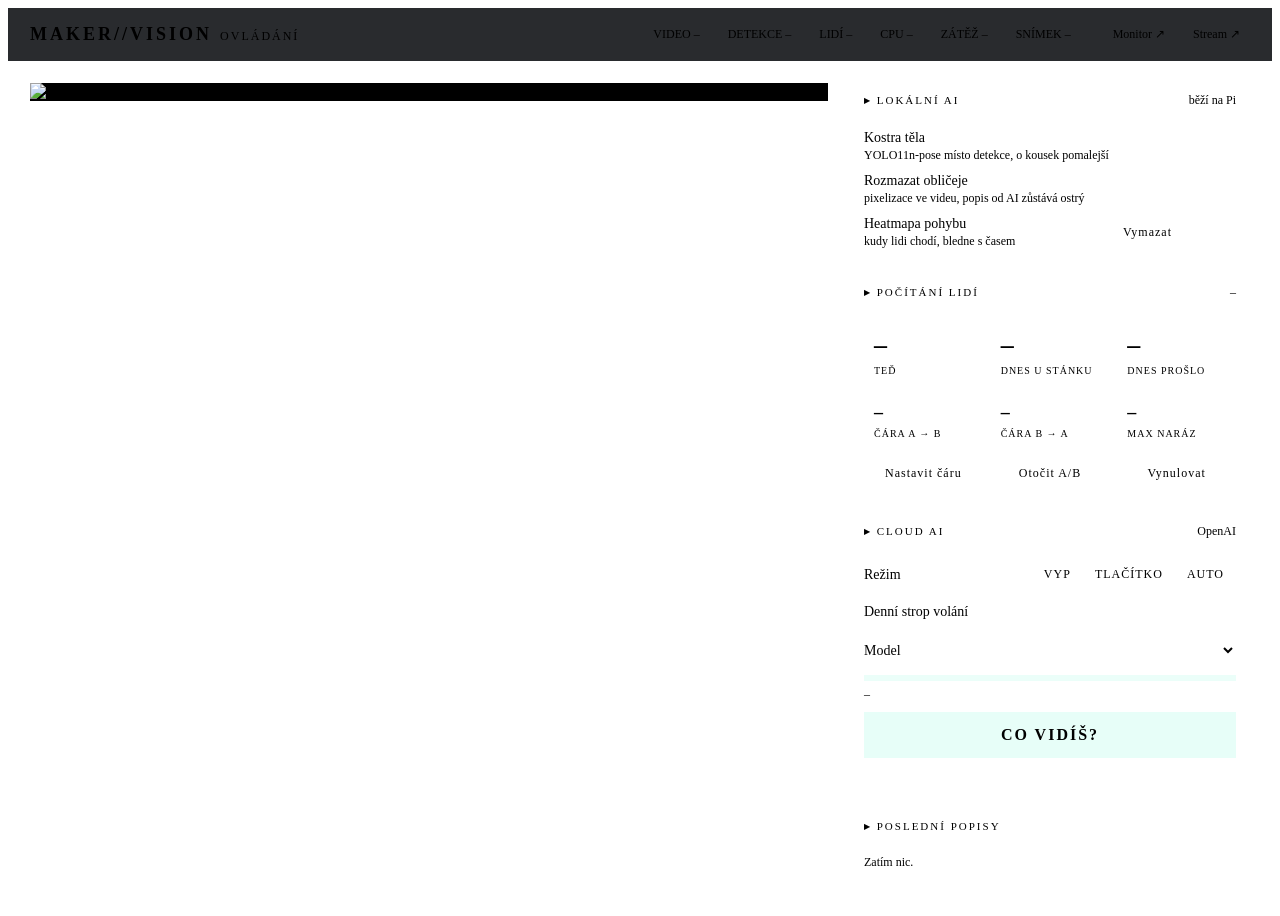
==== src/maker_vision/templates/controls.html @ 6b673208 "Redesign operator controls in HUD style" ====
<!DOCTYPE html>
<html lang="cs">
<head>
    <meta charset="utf-8">
    <meta name="viewport" content="width=device-width, initial-scale=1">
    <title>Maker Vision · ovládání</title>
    <link rel="stylesheet" href="/static/css/hud.css">
    <style>
        body { min-height: 100vh; }
        .mono { font-family: var(--mono); }
        .label {
            font-family: var(--mono);
            font-size: 11px;
            letter-spacing: 2px;
            text-transform: uppercase;
            color: var(--muted);
        }
        .label b { color: var(--accent); font-weight: 600; }

        header {
            display: flex;
            align-items: center;
            flex-wrap: wrap;
            gap: 10px 22px;
            padding: 14px 22px;
            border-bottom: 1px solid var(--line);
            background: rgba(4, 7, 10, 0.85);
            position: sticky;
            top: 0;
            z-index: 10;
            backdrop-filter: blur(6px);
        }
        .logo { font-family: var(--mono); font-size: 18px; font-weight: 700; letter-spacing: 3px; }
        .logo span { color: var(--accent); }
        .logo small { color: var(--muted); font-weight: 400; letter-spacing: 2px; font-size: 12px; margin-left: 8px; }
        .chips { display: flex; flex-wrap: wrap; gap: 8px; margin-left: auto; }
        .chip {
            font-family: var(--mono);
            font-size: 12px;
            border: 1px solid var(--line);
            background: var(--panel);
            padding: 5px 10px;
            color: var(--muted);
            white-space: nowrap;
        }
        .chip b { color: var(--text); font-weight: 500; font-variant-numeric: tabular-nums; }
        .chip b.warn { color: var(--amber); }
        .chip b.hot, .chip.alert, .chip.alert b { color: var(--red); }
        .chip.alert { border-color: rgba(255, 77, 94, 0.5); }
        .chip[hidden] { display: none; }
        nav { display: flex; gap: 8px; }
        nav a {
            font-family: var(--mono);
            font-size: 12px;
            color: var(--accent);
            text-decoration: none;
            border: 1px solid var(--line-strong);
            padding: 5px 10px;
        }
        nav a:hover { background: rgba(57, 245, 196, 0.1); }

        main {
            display: grid;
            grid-template-columns: minmax(0, 1fr) 400px;
            gap: 22px;
            padding: 22px;
            max-width: 1700px;
            margin: 0 auto;
            align-items: start;
        }
        @media (max-width: 1100px) { main { grid-template-columns: 1fr; } }

        .left { display: flex; flex-direction: column; gap: 12px; position: sticky; top: 80px; }
        .video { background: #000; border: 1px solid var(--line); }
        .video img { display: block; width: 100%; }
        .video canvas { position: absolute; inset: 0; width: 100%; height: 100%; pointer-events: none; }
        .video canvas.picking { pointer-events: auto; cursor: crosshair; }
        .video .hint {
            position: absolute;
            left: 50%;
            bottom: 14px;
            transform: translateX(-50%);
            z-index: 3;
            font-family: var(--mono);
            font-size: 13px;
            background: rgba(0, 0, 0, 0.75);
            border: 1px solid var(--amber);
            color: var(--amber);
            padding: 6px 12px;
        }
        .video .hint[hidden] { display: none; }
        .timings { font-family: var(--mono); font-size: 12px; color: var(--muted); display: flex; flex-wrap: wrap; gap: 6px 16px; }
        .timings b { color: var(--text); font-weight: 500; }

        aside { display: flex; flex-direction: column; gap: 14px; }
        .section { border: 1px solid var(--line); background: var(--panel); }
        .section > .head {
            display: flex;
            justify-content: space-between;
            align-items: center;
            padding: 10px 14px;
            border-bottom: 1px solid var(--line);
        }
        .section > .body { padding: 12px 14px; display: flex; flex-direction: column; gap: 10px; }
        .row { display: flex; align-items: center; justify-content: space-between; gap: 12px; font-size: 14px; }
        .row .sub { display: block; font-size: 12px; color: var(--muted); margin-top: 2px; }

        .switch {
            position: relative;
            width: 44px;
            height: 24px;
            flex: none;
            border: 1px solid var(--line-strong);
            background: transparent;
            cursor: pointer;
        }
        .switch::after {
            content: "";
            position: absolute;
            top: 3px;
            left: 3px;
            width: 16px;
            height: 16px;
            background: var(--muted);
            transition: transform 0.15s, background 0.15s;
        }
        .switch.on { background: rgba(57, 245, 196, 0.15); }
        .switch.on::after { transform: translateX(20px); background: var(--accent); box-shadow: 0 0 8px var(--accent); }

        .segmented { display: flex; border: 1px solid var(--line-strong); }
        .segmented button {
            background: transparent;
            color: var(--muted);
            border: 0;
            padding: 6px 12px;
            font-family: var(--mono);
            font-size: 12px;
            letter-spacing: 1px;
            cursor: pointer;
        }
        .segmented button + button { border-left: 1px solid var(--line-strong); }
        .segmented button.active { background: var(--accent); color: var(--bg); font-weight: 700; }

        .btn {
            background: transparent;
            color: var(--text);
            border: 1px solid var(--line-strong);
            padding: 7px 12px;
            font-family: var(--mono);
            font-size: 12px;
            letter-spacing: 1px;
            cursor: pointer;
        }
        .btn:hover { background: rgba(57, 245, 196, 0.1); }
        .btn.active { background: var(--amber); border-color: var(--amber); color: var(--bg); }
        .btn.danger { color: var(--red); border-color: rgba(255, 77, 94, 0.5); }
        .btn.armed { background: var(--red); color: var(--bg); }
        .btn-row { display: flex; gap: 8px; }
        .btn-row .btn { flex: 1; white-space: nowrap; padding: 7px 8px; }

        input, select {
            background: var(--bg);
            color: var(--text);
            border: 1px solid var(--line-strong);
            padding: 6px 8px;
            font-family: var(--mono);
            font-size: 13px;
        }
        input[type=number] { width: 100px; text-align: right; }

        .counts { display: grid; grid-template-columns: repeat(3, 1fr); gap: 8px; }
        .count { border: 1px solid var(--line); padding: 8px 10px; }
        .count b { display: block; font-family: var(--mono); font-size: 26px; color: var(--accent); font-variant-numeric: tabular-nums; }
        .count span { font-family: var(--mono); font-size: 10px; letter-spacing: 1px; color: var(--muted); text-transform: uppercase; }
        .count.small b { font-size: 18px; color: var(--text); }

        .usage { display: flex; flex-direction: column; gap: 6px; }
        .bar { height: 6px; background: rgba(57, 245, 196, 0.1); overflow: hidden; }
        .bar div { height: 100%; width: 0; background: var(--accent); transition: width 0.3s; }
        .bar div.warn { background: var(--amber); }
        .bar div.full { background: var(--red); }
        .muted { color: var(--muted); font-size: 12px; font-family: var(--mono); }
        .warning { color: var(--red); font-size: 13px; }
        .warning:empty { display: none; }

        #ask {
            width: 100%;
            padding: 14px;
            font-family: var(--mono);
            font-size: 16px;
            letter-spacing: 2px;
            font-weight: 700;
            border: 1px solid var(--accent);
            background: rgba(57, 245, 196, 0.12);
            color: var(--accent);
            cursor: pointer;
        }
        #ask:hover:not(:disabled) { background: var(--accent); color: var(--bg); }
        #ask:disabled { border-color: var(--line); color: var(--muted); background: transparent; cursor: not-allowed; }
        #ask-message { min-height: 16px; }

        .result { border-top: 1px solid var(--line); padding-top: 10px; font-size: 14px; }
        .result:first-child { border-top: 0; padding-top: 0; }
        .result .meta { font-family: var(--mono); font-size: 11px; color: var(--muted); margin-bottom: 4px; }
        .result .summary { margin-bottom: 6px; line-height: 1.4; }
        .result ul { list-style: none; color: #b9d3cc; font-size: 13px; display: flex; flex-direction: column; gap: 3px; }
        .result li::before { content: "› "; color: var(--accent); font-family: var(--mono); }
        .result .error { color: var(--red); font-family: var(--mono); font-size: 12px; }
    </style>
</head>
<body>
<header>
    <div class="logo">MAKER<span>//</span>VISION<small>OVLÁDÁNÍ</small></div>
    <div class="chips">
        <div class="chip">VIDEO <b id="fps">–</b></div>
        <div class="chip">DETEKCE <b id="detect-fps">–</b></div>
        <div class="chip">LIDÍ <b id="people">–</b></div>
        <div class="chip">CPU <b id="temp">–</b></div>
        <div class="chip">ZÁTĚŽ <b id="load">–</b></div>
        <div class="chip">SNÍMEK <b id="age">–</b></div>
        <div class="chip alert" id="throttle" hidden></div>
    </div>
    <nav>
        <a href="/" target="_blank">Monitor ↗</a>
        <a href="/stream" target="_blank">Stream ↗</a>
    </nav>
</header>
<main>
    <section class="left">
        <div class="frame video">
            <i class="c3"></i><i class="c4"></i>
            <img src="/stream" alt="stream">
            <canvas id="overlay"></canvas>
            <div class="hint" id="line-message" hidden>Klikni do videa na začátek a konec čáry</div>
        </div>
        <div class="timings" id="timings"></div>
    </section>
    <aside>
        <section class="section">
            <div class="head"><span class="label"><b>▸</b> Lokální AI</span><span class="muted">běží na Pi</span></div>
            <div class="body">
                <div class="row">
                    <div>Kostra těla<span class="sub">YOLO11n-pose místo detekce, o kousek pomalejší</span></div>
                    <button class="switch" data-setting="show_pose"></button>
                </div>
                <div class="row">
                    <div>Rozmazat obličeje<span class="sub">pixelizace ve videu, popis od AI zůstává ostrý</span></div>
                    <button class="switch" data-setting="blur_faces"></button>
                </div>
                <div class="row">
                    <div>Heatmapa pohybu<span class="sub">kudy lidi chodí, bledne s časem</span></div>
                    <div style="display: flex; gap: 8px; align-items: center;">
                        <button class="btn" id="heatmap-clear">Vymazat</button>
                        <button class="switch" data-setting="show_heatmap"></button>
                    </div>
                </div>
            </div>
        </section>

        <section class="section">
            <div class="head"><span class="label"><b>▸</b> Počítání lidí</span><span class="muted" id="count-peak">–</span></div>
            <div class="body">
                <div class="counts">
                    <div class="count"><b id="count-now">–</b><span>teď</span></div>
                    <div class="count"><b id="count-unique">–</b><span>dnes u stánku</span></div>
                    <div class="count"><b id="count-passed">–</b><span>dnes prošlo</span></div>
                    <div class="count small"><b id="count-in">–</b><span>čára A → B</span></div>
                    <div class="count small"><b id="count-out">–</b><span>čára B → A</span></div>
                    <div class="count small"><b id="count-peak-num">–</b><span>max naráz</span></div>
                </div>
                <div class="btn-row">
                    <button class="btn" id="line-pick">Nastavit čáru</button>
                    <button class="btn" id="line-flip">Otočit A/B</button>
                    <button class="btn danger" id="count-reset">Vynulovat</button>
                </div>
            </div>
        </section>

        <section class="section">
            <div class="head"><span class="label"><b>▸</b> Cloud AI</span><span class="muted">OpenAI</span></div>
            <div class="body">
                <div class="row">
                    <span>Režim</span>
                    <div class="segmented" id="cloud-mode">
                        <button data-value="off">VYP</button>
                        <button data-value="manual">TLAČÍTKO</button>
                        <button data-value="auto">AUTO</button>
                    </div>
                </div>
                <div class="row">
                    <span>Denní strop volání</span>
                    <input type="number" id="daily-limit" min="0" step="10">
                </div>
                <div class="row">
                    <span>Model</span>
                    <select id="model"></select>
                </div>
                <div class="usage">
                    <div class="bar"><div id="usage-bar"></div></div>
                    <div class="muted" id="usage-text">–</div>
                </div>
                <div class="warning" id="cloud-warning"></div>
                <button id="ask">CO VIDÍŠ?</button>
                <div class="muted" id="ask-message"></div>
            </div>
        </section>

        <section class="section">
            <div class="head"><span class="label"><b>▸</b> Poslední popisy</span></div>
            <div class="body" id="results"><span class="muted">Zatím nic.</span></div>
        </section>
    </aside>
</main>
<script type="module">
    import { HeatmapLayer, REASONS, drawOverlay, fetchJson, postJson } from "/static/js/common.js";

    const SOURCES = { manual: "tlačítko", auto: "auto" };
    const THROTTLE_LABELS = {
        under_voltage: "podpětí",
        freq_capped: "omezená frekvence",
        throttled: "škrcení výkonu",
        soft_temp_limit: "teplotní limit",
    };

    const canvas = document.getElementById("overlay");
    const askButton = document.getElementById("ask");
    const askMessage = document.getElementById("ask-message");
    const linePick = document.getElementById("line-pick");
    const lineMessage = document.getElementById("line-message");
    const resetButton = document.getElementById("count-reset");
    const heatmap = new HeatmapLayer();
    let lastResultId = null;
    let countLine = null;
    let pickedPoints = null;
    let resetArmedUntil = 0;
    let showHeatmap = false;

    function element(tag, className, text) {
        const node = document.createElement(tag);
        if (className) node.className = className;
        if (text !== undefined) node.textContent = text;
        return node;
    }

    async function postSettings(changes) {
        const { ok, data } = await postJson("/api/settings", changes);
        if (!ok) document.getElementById("cloud-warning").textContent = data.error;
        await refreshStatus();
    }

    async function loadSettings() {
        const { data } = await fetchJson("/api/settings");
        const select = document.getElementById("model");
        select.replaceChildren(...data.options.model.map((model) => {
            const option = element("option", null, model);
            option.value = model;
            return option;
        }));
        document.getElementById("daily-limit").max = data.options.max_daily_limit;
        applySettings(data.settings);
    }

    function applySettings(settings) {
        for (const button of document.querySelectorAll(".switch[data-setting]")) {
            button.classList.toggle("on", settings[button.dataset.setting] === true);
        }
        for (const button of document.querySelectorAll("#cloud-mode button")) {
            button.classList.toggle("active", button.dataset.value === settings.cloud_mode);
        }
        const limitInput = document.getElementById("daily-limit");
        if (document.activeElement !== limitInput) limitInput.value = settings.daily_limit;
        document.getElementById("model").value = settings.model;
        showHeatmap = settings.show_heatmap;
        countLine = settings.count_line;
    }

    function renderCloud(cloud) {
        applySettings(cloud);
        const used = cloud.usage.calls;
        const limit = cloud.daily_limit;
        const ratio = limit > 0 ? Math.min(used / limit, 1) : 1;
        const bar = document.getElementById("usage-bar");
        bar.style.width = `${ratio * 100}%`;
        bar.className = ratio >= 1 ? "full" : ratio >= 0.8 ? "warn" : "";
        const tokens = cloud.usage.input_tokens + cloud.usage.output_tokens;
        document.getElementById("usage-text").textContent =
            `DNES ${used} / ${limit} VOLÁNÍ · ${tokens.toLocaleString("cs-CZ")} TOKENŮ`;

        let warning = "";
        if (!cloud.openai_package) warning = REASONS.missing_openai_package;
        else if (!cloud.api_key) warning = REASONS.missing_api_key;
        else if (used >= limit && cloud.cloud_mode !== "off") warning = REASONS.daily_limit;
        document.getElementById("cloud-warning").textContent = warning;

        askButton.disabled = !(cloud.cloud_mode !== "off" && cloud.openai_package && cloud.api_key && used < limit && !cloud.busy);
        if (cloud.busy) askMessage.textContent = "Přemýšlím…";
        else if (cloud.cloud_mode === "off") askMessage.textContent = REASONS.cloud_off;
        else if (askMessage.textContent === "Přemýšlím…" || askMessage.textContent === REASONS.cloud_off) askMessage.textContent = "";
    }

    function renderResults(results) {
        const container = document.getElementById("results");
        if (results.length === 0) return;
        if (results[0].id === lastResultId) return;
        lastResultId = results[0].id;
        container.replaceChildren();
        for (const result of results) {
            const item = element("div", "result");
            item.appendChild(element("div", "meta",
                `${result.time} · ${SOURCES[result.source] || result.source} · ${result.model} · ${result.duration} s`));
            if (result.status === "ok") {
                item.appendChild(element("div", "summary", result.summary));
                const list = element("ul");
                for (const person of result.people) list.appendChild(element("li", null, `${person.description} – ${person.activity}`));
                if (result.objects.length > 0) list.appendChild(element("li", null, result.objects.join(", ")));
                item.appendChild(list);
            } else {
                item.appendChild(element("div", "error", result.error));
            }
            container.appendChild(item);
        }
    }

    function renderSystem(system) {
        const temp = document.getElementById("temp");
        temp.textContent = system.temperature == null ? "–" : `${system.temperature} °C`;
        temp.className = system.temperature >= 80 ? "hot" : system.temperature >= 70 ? "warn" : "";
        document.getElementById("load").textContent = system.load ?? "–";
        const now = system.throttled?.now ?? [];
        const past = system.throttled?.since_boot ?? [];
        const throttle = document.getElementById("throttle");
        const flags = now.length > 0 ? now : past;
        throttle.hidden = flags.length === 0;
        throttle.textContent = flags.length === 0 ? "" :
            `${now.length > 0 ? "⚠ " : "OD STARTU: "}${flags.map((flag) => THROTTLE_LABELS[flag]).join(", ")}`;
    }

    function renderCounter(counter) {
        document.getElementById("count-now").textContent = counter.now;
        document.getElementById("count-unique").textContent = counter.unique_today;
        document.getElementById("count-passed").textContent = counter.line_in + counter.line_out;
        document.getElementById("count-in").textContent = counter.line_in;
        document.getElementById("count-out").textContent = counter.line_out;
        document.getElementById("count-peak-num").textContent = counter.peak_today;
        document.getElementById("count-peak").textContent = counter.now > 0 ? "● někdo je v záběru" : "nikdo v záběru";
    }

    function renderTimings(timings) {
        const container = document.getElementById("timings");
        container.replaceChildren(...Object.entries(timings).map(([name, ms]) => {
            const span = element("span", null, `${name.toUpperCase()} `);
            span.appendChild(element("b", null, `${ms} ms`));
            return span;
        }));
    }

    async function refreshStatus() {
        try {
            const { data } = await fetchJson("/api/status");
            document.getElementById("people").textContent = data.people_now;
            document.getElementById("fps").textContent = data.stream_fps;
            document.getElementById("detect-fps").textContent = data.detect_fps;
            document.getElementById("age").textContent = data.frame_age === null ? "–" : `${data.frame_age} s`;
            renderTimings(data.timings_ms);
            renderCloud(data.cloud);
            renderCounter(data.counter);
            renderSystem(data.system);
        } catch (error) {
            document.getElementById("fps").textContent = "OFFLINE";
        }
    }

    async function refreshResults() {
        try {
            const { data } = await fetchJson("/api/describe");
            renderResults(data.results);
        } catch (error) {
        }
    }

    async function drawBoxes() {
        try {
            const { data } = await fetchJson("/api/detections");
            const pendingPoint = pickedPoints && pickedPoints.length === 1 ? pickedPoints[0] : null;
            drawOverlay(canvas, data, {
                line: pendingPoint ? null : countLine,
                pendingPoint,
                heatmap: showHeatmap ? heatmap.image : null,
            });
        } catch (error) {
            canvas.getContext("2d").clearRect(0, 0, canvas.width, canvas.height);
        }
    }

    function stopPicking() {
        pickedPoints = null;
        canvas.classList.remove("picking");
        linePick.classList.remove("active");
        lineMessage.hidden = true;
    }

    for (const button of document.querySelectorAll(".switch[data-setting]")) {
        button.addEventListener("click", () => {
            postSettings({ [button.dataset.setting]: !button.classList.contains("on") });
        });
    }
    for (const button of document.querySelectorAll("#cloud-mode button")) {
        button.addEventListener("click", () => postSettings({ cloud_mode: button.dataset.value }));
    }
    document.getElementById("daily-limit").addEventListener("change", (event) => {
        const value = Number.parseInt(event.target.value, 10);
        if (Number.isInteger(value)) postSettings({ daily_limit: value });
    });
    document.getElementById("model").addEventListener("change", (event) => postSettings({ model: event.target.value }));

    document.getElementById("heatmap-clear").addEventListener("click", async () => {
        await postJson("/api/heatmap/clear");
        heatmap.clear();
        heatmap.refresh();
    });

    askButton.addEventListener("click", async () => {
        askButton.disabled = true;
        askMessage.textContent = "Přemýšlím…";
        const { ok, data } = await postJson("/api/describe");
        if (!ok) askMessage.textContent = REASONS[data.error] || data.error;
        await refreshStatus();
    });

    linePick.addEventListener("click", () => {
        if (pickedPoints) {
            stopPicking();
            return;
        }
        pickedPoints = [];
        canvas.classList.add("picking");
        linePick.classList.add("active");
        lineMessage.hidden = false;
    });

    canvas.addEventListener("click", async (event) => {
        if (!pickedPoints) return;
        const rect = canvas.getBoundingClientRect();
        const x = Math.min(Math.max((event.clientX - rect.left) / rect.width, 0), 1);
        const y = Math.min(Math.max((event.clientY - rect.top) / rect.height, 0), 1);
        pickedPoints.push([x, y]);
        if (pickedPoints.length < 2) return;
        const line = [...pickedPoints[0], ...pickedPoints[1]];
        stopPicking();
        await postSettings({ count_line: line });
    });

    document.getElementById("line-flip").addEventListener("click", async () => {
        if (!countLine) return;
        const [x1, y1, x2, y2] = countLine;
        await postSettings({ count_line: [x2, y2, x1, y1] });
    });

    resetButton.addEventListener("click", async () => {
        if (Date.now() > resetArmedUntil) {
            resetArmedUntil = Date.now() + 3000;
            resetButton.textContent = "Opravdu?";
            resetButton.classList.add("armed");
            setTimeout(() => {
                resetButton.textContent = "Vynulovat";
                resetButton.classList.remove("armed");
            }, 3000);
            return;
        }
        resetArmedUntil = 0;
        resetButton.textContent = "Vynulovat";
        resetButton.classList.remove("armed");
        await postJson("/api/counter/reset");
        await refreshStatus();
    });

    loadSettings();
    refreshStatus();
    refreshResults();
    setInterval(drawBoxes, 100);
    setInterval(() => { if (showHeatmap) heatmap.refresh(); }, 1000);
    setInterval(refreshStatus, 1000);
    setInterval(refreshResults, 1000);
</script>
</body>
</html>
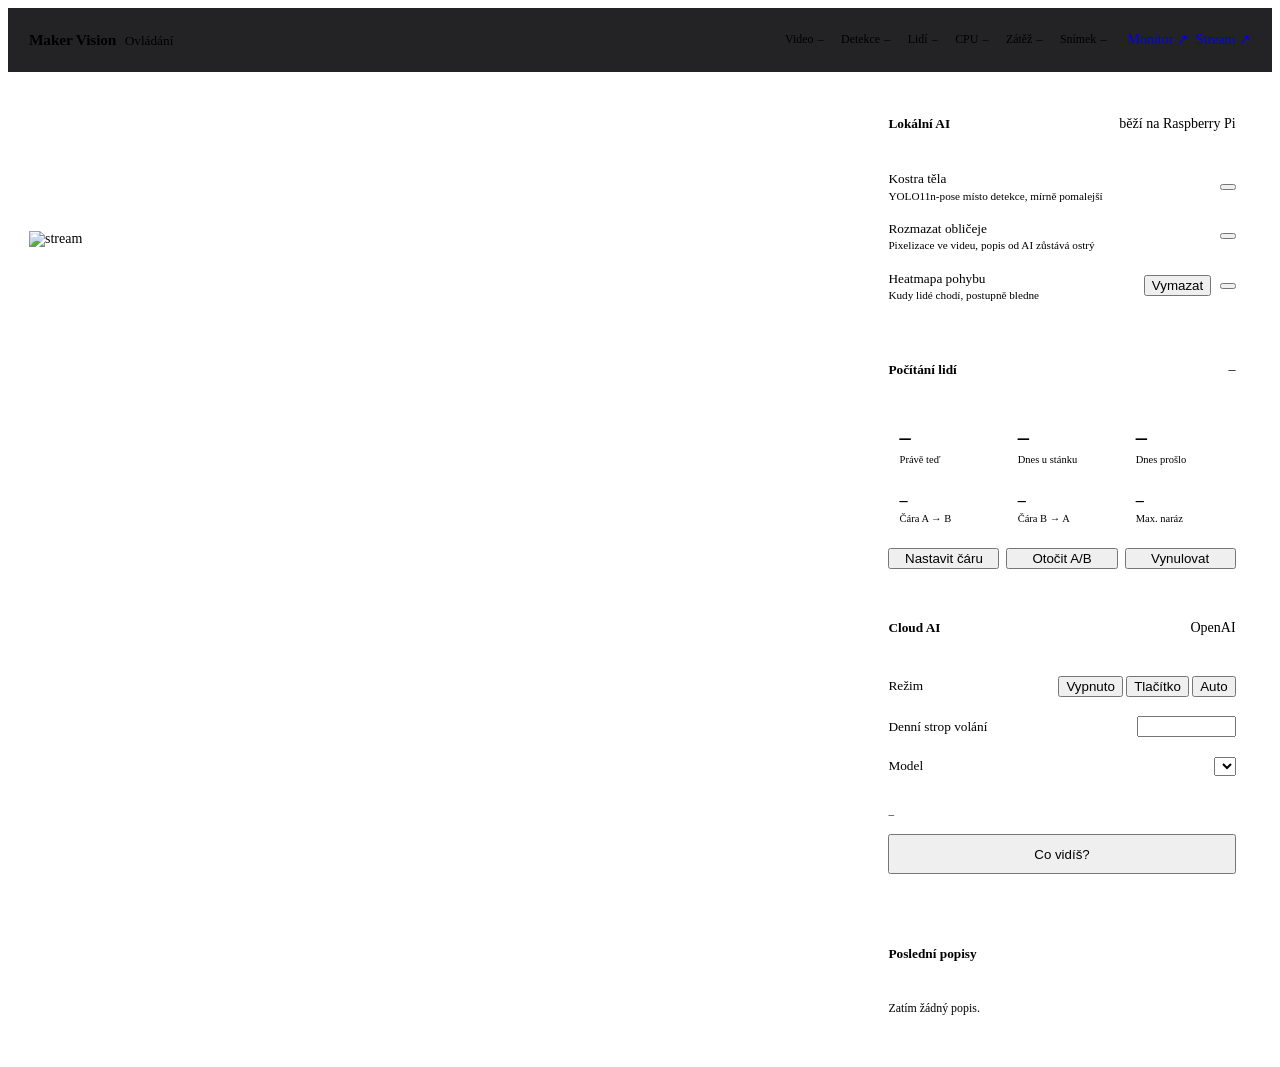
==== commit 4213e519: "Restyle display and controls with a cleaner professional look" ====
--- a/src/maker_vision/templates/controls.html
+++ b/src/maker_vision/templates/controls.html
@@ -3,270 +3,187 @@
 <head>
     <meta charset="utf-8">
     <meta name="viewport" content="width=device-width, initial-scale=1">
-    <title>Maker Vision · ovládání</title>
-    <link rel="stylesheet" href="/static/css/hud.css">
+    <title>Maker Vision · Ovládání</title>
+    <link rel="stylesheet" href="/static/css/theme.css">
     <style>
+        html { font-size: 14px; }
         body { min-height: 100vh; }
-        .mono { font-family: var(--mono); }
-        .label {
-            font-family: var(--mono);
-            font-size: 11px;
-            letter-spacing: 2px;
-            text-transform: uppercase;
-            color: var(--muted);
-        }
-        .label b { color: var(--accent); font-weight: 600; }
 
         header {
             display: flex;
             align-items: center;
             flex-wrap: wrap;
-            gap: 10px 22px;
-            padding: 14px 22px;
-            border-bottom: 1px solid var(--line);
-            background: rgba(4, 7, 10, 0.85);
+            gap: 0.75rem 1.5rem;
+            padding: 0.9rem 1.5rem;
+            border-bottom: 1px solid var(--border);
+            background: rgba(12, 12, 14, 0.9);
+            backdrop-filter: blur(8px);
             position: sticky;
             top: 0;
             z-index: 10;
-            backdrop-filter: blur(6px);
-        }
-        .logo { font-family: var(--mono); font-size: 18px; font-weight: 700; letter-spacing: 3px; }
-        .logo span { color: var(--accent); }
-        .logo small { color: var(--muted); font-weight: 400; letter-spacing: 2px; font-size: 12px; margin-left: 8px; }
-        .chips { display: flex; flex-wrap: wrap; gap: 8px; margin-left: auto; }
-        .chip {
-            font-family: var(--mono);
-            font-size: 12px;
-            border: 1px solid var(--line);
-            background: var(--panel);
-            padding: 5px 10px;
-            color: var(--muted);
-            white-space: nowrap;
-        }
-        .chip b { color: var(--text); font-weight: 500; font-variant-numeric: tabular-nums; }
-        .chip b.warn { color: var(--amber); }
-        .chip b.hot, .chip.alert, .chip.alert b { color: var(--red); }
-        .chip.alert { border-color: rgba(255, 77, 94, 0.5); }
-        .chip[hidden] { display: none; }
-        nav { display: flex; gap: 8px; }
-        nav a {
-            font-family: var(--mono);
-            font-size: 12px;
-            color: var(--accent);
-            text-decoration: none;
-            border: 1px solid var(--line-strong);
-            padding: 5px 10px;
-        }
-        nav a:hover { background: rgba(57, 245, 196, 0.1); }
+        }
+        .brand { display: flex; align-items: baseline; gap: 0.6rem; }
+        .brand h1 { font-size: 1.1rem; font-weight: 650; letter-spacing: -0.01em; }
+        .brand span { color: var(--muted); font-size: 0.95rem; }
+        .metrics { display: flex; flex-wrap: wrap; gap: 0.4rem 1.25rem; margin-left: auto; font-size: 0.85rem; color: var(--muted); }
+        .metrics b { color: var(--text); font-weight: 500; margin-left: 0.3rem; }
+        .metrics b.warn { color: var(--amber); }
+        .metrics b.hot { color: var(--red); }
+        .alert {
+            font-size: 0.8rem;
+            font-weight: 500;
+            color: var(--red);
+            background: rgba(242, 85, 90, 0.1);
+            border: 1px solid rgba(242, 85, 90, 0.35);
+            border-radius: 999px;
+            padding: 0.2rem 0.65rem;
+        }
+        .alert[hidden] { display: none; }
+        nav { display: flex; gap: 0.5rem; }
+        nav a { text-decoration: none; }
 
         main {
             display: grid;
-            grid-template-columns: minmax(0, 1fr) 400px;
-            gap: 22px;
-            padding: 22px;
-            max-width: 1700px;
+            grid-template-columns: minmax(0, 1fr) 27rem;
+            gap: 1.5rem;
+            padding: 1.5rem;
+            max-width: 1680px;
             margin: 0 auto;
             align-items: start;
         }
         @media (max-width: 1100px) { main { grid-template-columns: 1fr; } }
 
-        .left { display: flex; flex-direction: column; gap: 12px; position: sticky; top: 80px; }
-        .video { background: #000; border: 1px solid var(--line); }
-        .video img { display: block; width: 100%; }
-        .video canvas { position: absolute; inset: 0; width: 100%; height: 100%; pointer-events: none; }
+        .left { display: flex; flex-direction: column; gap: 0.75rem; position: sticky; top: 5rem; }
         .video canvas.picking { pointer-events: auto; cursor: crosshair; }
         .video .hint {
             position: absolute;
             left: 50%;
-            bottom: 14px;
+            bottom: 1rem;
             transform: translateX(-50%);
             z-index: 3;
-            font-family: var(--mono);
-            font-size: 13px;
-            background: rgba(0, 0, 0, 0.75);
+            font-size: 0.85rem;
+            font-weight: 500;
+            background: rgba(12, 12, 14, 0.85);
             border: 1px solid var(--amber);
             color: var(--amber);
-            padding: 6px 12px;
+            padding: 0.4rem 0.8rem;
+            border-radius: 999px;
         }
         .video .hint[hidden] { display: none; }
-        .timings { font-family: var(--mono); font-size: 12px; color: var(--muted); display: flex; flex-wrap: wrap; gap: 6px 16px; }
-        .timings b { color: var(--text); font-weight: 500; }
-
-        aside { display: flex; flex-direction: column; gap: 14px; }
-        .section { border: 1px solid var(--line); background: var(--panel); }
+        .timings { display: flex; flex-wrap: wrap; gap: 0.3rem 1.25rem; font-size: 0.8rem; color: var(--muted); }
+        .timings b { color: var(--text-2); font-weight: 500; font-family: var(--mono); font-size: 0.75rem; margin-left: 0.25rem; }
+
+        aside { display: flex; flex-direction: column; gap: 1rem; }
         .section > .head {
             display: flex;
             justify-content: space-between;
             align-items: center;
-            padding: 10px 14px;
-            border-bottom: 1px solid var(--line);
-        }
-        .section > .body { padding: 12px 14px; display: flex; flex-direction: column; gap: 10px; }
-        .row { display: flex; align-items: center; justify-content: space-between; gap: 12px; font-size: 14px; }
-        .row .sub { display: block; font-size: 12px; color: var(--muted); margin-top: 2px; }
-
-        .switch {
-            position: relative;
-            width: 44px;
-            height: 24px;
-            flex: none;
-            border: 1px solid var(--line-strong);
-            background: transparent;
-            cursor: pointer;
-        }
-        .switch::after {
-            content: "";
-            position: absolute;
-            top: 3px;
-            left: 3px;
-            width: 16px;
-            height: 16px;
-            background: var(--muted);
-            transition: transform 0.15s, background 0.15s;
-        }
-        .switch.on { background: rgba(57, 245, 196, 0.15); }
-        .switch.on::after { transform: translateX(20px); background: var(--accent); box-shadow: 0 0 8px var(--accent); }
-
-        .segmented { display: flex; border: 1px solid var(--line-strong); }
-        .segmented button {
-            background: transparent;
-            color: var(--muted);
-            border: 0;
-            padding: 6px 12px;
-            font-family: var(--mono);
-            font-size: 12px;
-            letter-spacing: 1px;
-            cursor: pointer;
-        }
-        .segmented button + button { border-left: 1px solid var(--line-strong); }
-        .segmented button.active { background: var(--accent); color: var(--bg); font-weight: 700; }
-
-        .btn {
-            background: transparent;
-            color: var(--text);
-            border: 1px solid var(--line-strong);
-            padding: 7px 12px;
-            font-family: var(--mono);
-            font-size: 12px;
-            letter-spacing: 1px;
-            cursor: pointer;
-        }
-        .btn:hover { background: rgba(57, 245, 196, 0.1); }
-        .btn.active { background: var(--amber); border-color: var(--amber); color: var(--bg); }
-        .btn.danger { color: var(--red); border-color: rgba(255, 77, 94, 0.5); }
-        .btn.armed { background: var(--red); color: var(--bg); }
-        .btn-row { display: flex; gap: 8px; }
-        .btn-row .btn { flex: 1; white-space: nowrap; padding: 7px 8px; }
-
-        input, select {
-            background: var(--bg);
-            color: var(--text);
-            border: 1px solid var(--line-strong);
-            padding: 6px 8px;
-            font-family: var(--mono);
-            font-size: 13px;
-        }
-        input[type=number] { width: 100px; text-align: right; }
-
-        .counts { display: grid; grid-template-columns: repeat(3, 1fr); gap: 8px; }
-        .count { border: 1px solid var(--line); padding: 8px 10px; }
-        .count b { display: block; font-family: var(--mono); font-size: 26px; color: var(--accent); font-variant-numeric: tabular-nums; }
-        .count span { font-family: var(--mono); font-size: 10px; letter-spacing: 1px; color: var(--muted); text-transform: uppercase; }
-        .count.small b { font-size: 18px; color: var(--text); }
-
-        .usage { display: flex; flex-direction: column; gap: 6px; }
-        .bar { height: 6px; background: rgba(57, 245, 196, 0.1); overflow: hidden; }
-        .bar div { height: 100%; width: 0; background: var(--accent); transition: width 0.3s; }
+            padding: 0.85rem 1.1rem;
+            border-bottom: 1px solid var(--border);
+        }
+        .section > .head h2 { font-size: 0.95rem; font-weight: 600; }
+        .section > .body { padding: 0.5rem 1.1rem 1rem; display: flex; flex-direction: column; }
+        .row {
+            display: flex;
+            align-items: center;
+            justify-content: space-between;
+            gap: 1rem;
+            padding: 0.7rem 0;
+            border-bottom: 1px solid var(--border);
+            font-size: 0.95rem;
+        }
+        .row:last-child { border-bottom: 0; }
+        .row .sub { display: block; font-size: 0.8rem; color: var(--muted); margin-top: 0.15rem; }
+        .row .controls { display: flex; align-items: center; gap: 0.6rem; }
+
+        .counts { display: grid; grid-template-columns: repeat(3, 1fr); gap: 0.5rem; padding: 0.6rem 0 0.9rem; }
+        .count { background: var(--bg); border: 1px solid var(--border); border-radius: var(--radius-sm); padding: 0.65rem 0.8rem; }
+        .count b { display: block; font-size: 1.6rem; font-weight: 650; letter-spacing: -0.02em; }
+        .count span { font-size: 0.75rem; color: var(--muted); }
+        .count.small b { font-size: 1.15rem; color: var(--text-2); }
+        .btn-row { display: flex; gap: 0.5rem; }
+        .btn-row .btn { flex: 1; }
+
+        input[type=number] { width: 6.5rem; text-align: right; }
+        .usage { display: flex; flex-direction: column; gap: 0.4rem; padding: 0.8rem 0 0.4rem; }
+        .bar { height: 6px; background: var(--surface-2); border-radius: 999px; overflow: hidden; }
+        .bar div { height: 100%; width: 0; background: var(--accent); border-radius: 999px; transition: width 0.3s; }
         .bar div.warn { background: var(--amber); }
         .bar div.full { background: var(--red); }
-        .muted { color: var(--muted); font-size: 12px; font-family: var(--mono); }
-        .warning { color: var(--red); font-size: 13px; }
+        .usage-text { font-size: 0.8rem; color: var(--muted); }
+        .warning { color: var(--red); font-size: 0.85rem; padding-top: 0.4rem; }
         .warning:empty { display: none; }
-
-        #ask {
-            width: 100%;
-            padding: 14px;
-            font-family: var(--mono);
-            font-size: 16px;
-            letter-spacing: 2px;
-            font-weight: 700;
-            border: 1px solid var(--accent);
-            background: rgba(57, 245, 196, 0.12);
-            color: var(--accent);
-            cursor: pointer;
-        }
-        #ask:hover:not(:disabled) { background: var(--accent); color: var(--bg); }
-        #ask:disabled { border-color: var(--line); color: var(--muted); background: transparent; cursor: not-allowed; }
-        #ask-message { min-height: 16px; }
-
-        .result { border-top: 1px solid var(--line); padding-top: 10px; font-size: 14px; }
-        .result:first-child { border-top: 0; padding-top: 0; }
-        .result .meta { font-family: var(--mono); font-size: 11px; color: var(--muted); margin-bottom: 4px; }
-        .result .summary { margin-bottom: 6px; line-height: 1.4; }
-        .result ul { list-style: none; color: #b9d3cc; font-size: 13px; display: flex; flex-direction: column; gap: 3px; }
-        .result li::before { content: "› "; color: var(--accent); font-family: var(--mono); }
-        .result .error { color: var(--red); font-family: var(--mono); font-size: 12px; }
+        #ask { width: 100%; padding: 0.75rem; font-size: 0.95rem; margin-top: 0.6rem; }
+        #ask-message { min-height: 1.1rem; font-size: 0.8rem; color: var(--muted); margin-top: 0.4rem; text-align: center; }
+
+        .result { padding: 0.8rem 0; border-bottom: 1px solid var(--border); font-size: 0.9rem; }
+        .result:last-child { border-bottom: 0; }
+        .result .meta { font-size: 0.75rem; color: var(--muted); margin-bottom: 0.35rem; }
+        .result .summary { line-height: 1.45; margin-bottom: 0.4rem; }
+        .result ul { list-style: none; color: var(--text-2); font-size: 0.85rem; display: flex; flex-direction: column; gap: 0.2rem; }
+        .result li { padding-left: 0.7rem; border-left: 2px solid var(--border-strong); }
+        .result .error { color: var(--red); font-size: 0.8rem; font-family: var(--mono); }
+        .empty { color: var(--muted); font-size: 0.85rem; padding: 0.6rem 0; }
     </style>
 </head>
 <body>
 <header>
-    <div class="logo">MAKER<span>//</span>VISION<small>OVLÁDÁNÍ</small></div>
-    <div class="chips">
-        <div class="chip">VIDEO <b id="fps">–</b></div>
-        <div class="chip">DETEKCE <b id="detect-fps">–</b></div>
-        <div class="chip">LIDÍ <b id="people">–</b></div>
-        <div class="chip">CPU <b id="temp">–</b></div>
-        <div class="chip">ZÁTĚŽ <b id="load">–</b></div>
-        <div class="chip">SNÍMEK <b id="age">–</b></div>
-        <div class="chip alert" id="throttle" hidden></div>
+    <div class="brand"><h1>Maker Vision</h1><span>Ovládání</span></div>
+    <div class="metrics">
+        <span>Video<b id="fps">–</b></span>
+        <span>Detekce<b id="detect-fps">–</b></span>
+        <span>Lidí<b id="people">–</b></span>
+        <span>CPU<b id="temp">–</b></span>
+        <span>Zátěž<b id="load">–</b></span>
+        <span>Snímek<b id="age">–</b></span>
     </div>
+    <span class="alert" id="throttle" hidden></span>
     <nav>
-        <a href="/" target="_blank">Monitor ↗</a>
-        <a href="/stream" target="_blank">Stream ↗</a>
+        <a class="btn" href="/" target="_blank">Monitor ↗</a>
+        <a class="btn" href="/stream" target="_blank">Stream ↗</a>
     </nav>
 </header>
 <main>
     <section class="left">
-        <div class="frame video">
-            <i class="c3"></i><i class="c4"></i>
+        <div class="video">
             <img src="/stream" alt="stream">
             <canvas id="overlay"></canvas>
-            <div class="hint" id="line-message" hidden>Klikni do videa na začátek a konec čáry</div>
+            <div class="hint" id="line-message" hidden>Klikněte do videa na začátek a konec čáry</div>
         </div>
         <div class="timings" id="timings"></div>
     </section>
     <aside>
-        <section class="section">
-            <div class="head"><span class="label"><b>▸</b> Lokální AI</span><span class="muted">běží na Pi</span></div>
+        <section class="card section">
+            <div class="head"><h2>Lokální AI</h2><span class="caption">běží na Raspberry Pi</span></div>
             <div class="body">
                 <div class="row">
-                    <div>Kostra těla<span class="sub">YOLO11n-pose místo detekce, o kousek pomalejší</span></div>
-                    <button class="switch" data-setting="show_pose"></button>
+                    <div>Kostra těla<span class="sub">YOLO11n-pose místo detekce, mírně pomalejší</span></div>
+                    <button class="switch" data-setting="show_pose" aria-label="Kostra těla"></button>
                 </div>
                 <div class="row">
-                    <div>Rozmazat obličeje<span class="sub">pixelizace ve videu, popis od AI zůstává ostrý</span></div>
-                    <button class="switch" data-setting="blur_faces"></button>
+                    <div>Rozmazat obličeje<span class="sub">Pixelizace ve videu, popis od AI zůstává ostrý</span></div>
+                    <button class="switch" data-setting="blur_faces" aria-label="Rozmazat obličeje"></button>
                 </div>
                 <div class="row">
-                    <div>Heatmapa pohybu<span class="sub">kudy lidi chodí, bledne s časem</span></div>
-                    <div style="display: flex; gap: 8px; align-items: center;">
+                    <div>Heatmapa pohybu<span class="sub">Kudy lidé chodí, postupně bledne</span></div>
+                    <div class="controls">
                         <button class="btn" id="heatmap-clear">Vymazat</button>
-                        <button class="switch" data-setting="show_heatmap"></button>
+                        <button class="switch" data-setting="show_heatmap" aria-label="Heatmapa pohybu"></button>
                     </div>
                 </div>
             </div>
         </section>
 
-        <section class="section">
-            <div class="head"><span class="label"><b>▸</b> Počítání lidí</span><span class="muted" id="count-peak">–</span></div>
+        <section class="card section">
+            <div class="head"><h2>Počítání lidí</h2><span class="caption" id="count-peak">–</span></div>
             <div class="body">
                 <div class="counts">
-                    <div class="count"><b id="count-now">–</b><span>teď</span></div>
-                    <div class="count"><b id="count-unique">–</b><span>dnes u stánku</span></div>
-                    <div class="count"><b id="count-passed">–</b><span>dnes prošlo</span></div>
-                    <div class="count small"><b id="count-in">–</b><span>čára A → B</span></div>
-                    <div class="count small"><b id="count-out">–</b><span>čára B → A</span></div>
-                    <div class="count small"><b id="count-peak-num">–</b><span>max naráz</span></div>
+                    <div class="count"><b id="count-now">–</b><span>Právě teď</span></div>
+                    <div class="count"><b id="count-unique">–</b><span>Dnes u stánku</span></div>
+                    <div class="count"><b id="count-passed">–</b><span>Dnes prošlo</span></div>
+                    <div class="count small"><b id="count-in">–</b><span>Čára A → B</span></div>
+                    <div class="count small"><b id="count-out">–</b><span>Čára B → A</span></div>
+                    <div class="count small"><b id="count-peak-num">–</b><span>Max. naráz</span></div>
                 </div>
                 <div class="btn-row">
                     <button class="btn" id="line-pick">Nastavit čáru</button>
@@ -276,15 +193,15 @@
             </div>
         </section>
 
-        <section class="section">
-            <div class="head"><span class="label"><b>▸</b> Cloud AI</span><span class="muted">OpenAI</span></div>
+        <section class="card section">
+            <div class="head"><h2>Cloud AI</h2><span class="caption">OpenAI</span></div>
             <div class="body">
                 <div class="row">
                     <span>Režim</span>
                     <div class="segmented" id="cloud-mode">
-                        <button data-value="off">VYP</button>
-                        <button data-value="manual">TLAČÍTKO</button>
-                        <button data-value="auto">AUTO</button>
+                        <button data-value="off">Vypnuto</button>
+                        <button data-value="manual">Tlačítko</button>
+                        <button data-value="auto">Auto</button>
                     </div>
                 </div>
                 <div class="row">
@@ -297,17 +214,17 @@
                 </div>
                 <div class="usage">
                     <div class="bar"><div id="usage-bar"></div></div>
-                    <div class="muted" id="usage-text">–</div>
+                    <div class="usage-text" id="usage-text">–</div>
                 </div>
                 <div class="warning" id="cloud-warning"></div>
-                <button id="ask">CO VIDÍŠ?</button>
-                <div class="muted" id="ask-message"></div>
+                <button class="btn primary" id="ask">Co vidíš?</button>
+                <div id="ask-message"></div>
             </div>
         </section>
 
-        <section class="section">
-            <div class="head"><span class="label"><b>▸</b> Poslední popisy</span></div>
-            <div class="body" id="results"><span class="muted">Zatím nic.</span></div>
+        <section class="card section">
+            <div class="head"><h2>Poslední popisy</h2></div>
+            <div class="body" id="results"><div class="empty">Zatím žádný popis.</div></div>
         </section>
     </aside>
 </main>
@@ -384,7 +301,7 @@
         bar.className = ratio >= 1 ? "full" : ratio >= 0.8 ? "warn" : "";
         const tokens = cloud.usage.input_tokens + cloud.usage.output_tokens;
         document.getElementById("usage-text").textContent =
-            `DNES ${used} / ${limit} VOLÁNÍ · ${tokens.toLocaleString("cs-CZ")} TOKENŮ`;
+            `Dnes ${used} z ${limit} volání · ${tokens.toLocaleString("cs-CZ")} tokenů`;
 
         let warning = "";
         if (!cloud.openai_package) warning = REASONS.missing_openai_package;
@@ -432,7 +349,7 @@
         const flags = now.length > 0 ? now : past;
         throttle.hidden = flags.length === 0;
         throttle.textContent = flags.length === 0 ? "" :
-            `${now.length > 0 ? "⚠ " : "OD STARTU: "}${flags.map((flag) => THROTTLE_LABELS[flag]).join(", ")}`;
+            `${now.length > 0 ? "" : "Od startu: "}${flags.map((flag) => THROTTLE_LABELS[flag]).join(", ")}`;
     }
 
     function renderCounter(counter) {
@@ -442,13 +359,13 @@
         document.getElementById("count-in").textContent = counter.line_in;
         document.getElementById("count-out").textContent = counter.line_out;
         document.getElementById("count-peak-num").textContent = counter.peak_today;
-        document.getElementById("count-peak").textContent = counter.now > 0 ? "● někdo je v záběru" : "nikdo v záběru";
+        document.getElementById("count-peak").textContent = counter.now > 0 ? "Někdo je v záběru" : "Nikdo v záběru";
     }
 
     function renderTimings(timings) {
         const container = document.getElementById("timings");
         container.replaceChildren(...Object.entries(timings).map(([name, ms]) => {
-            const span = element("span", null, `${name.toUpperCase()} `);
+            const span = element("span", null, name.replace("_", " "));
             span.appendChild(element("b", null, `${ms} ms`));
             return span;
         }));
@@ -466,7 +383,7 @@
             renderCounter(data.counter);
             renderSystem(data.system);
         } catch (error) {
-            document.getElementById("fps").textContent = "OFFLINE";
+            document.getElementById("fps").textContent = "offline";
         }
     }
 
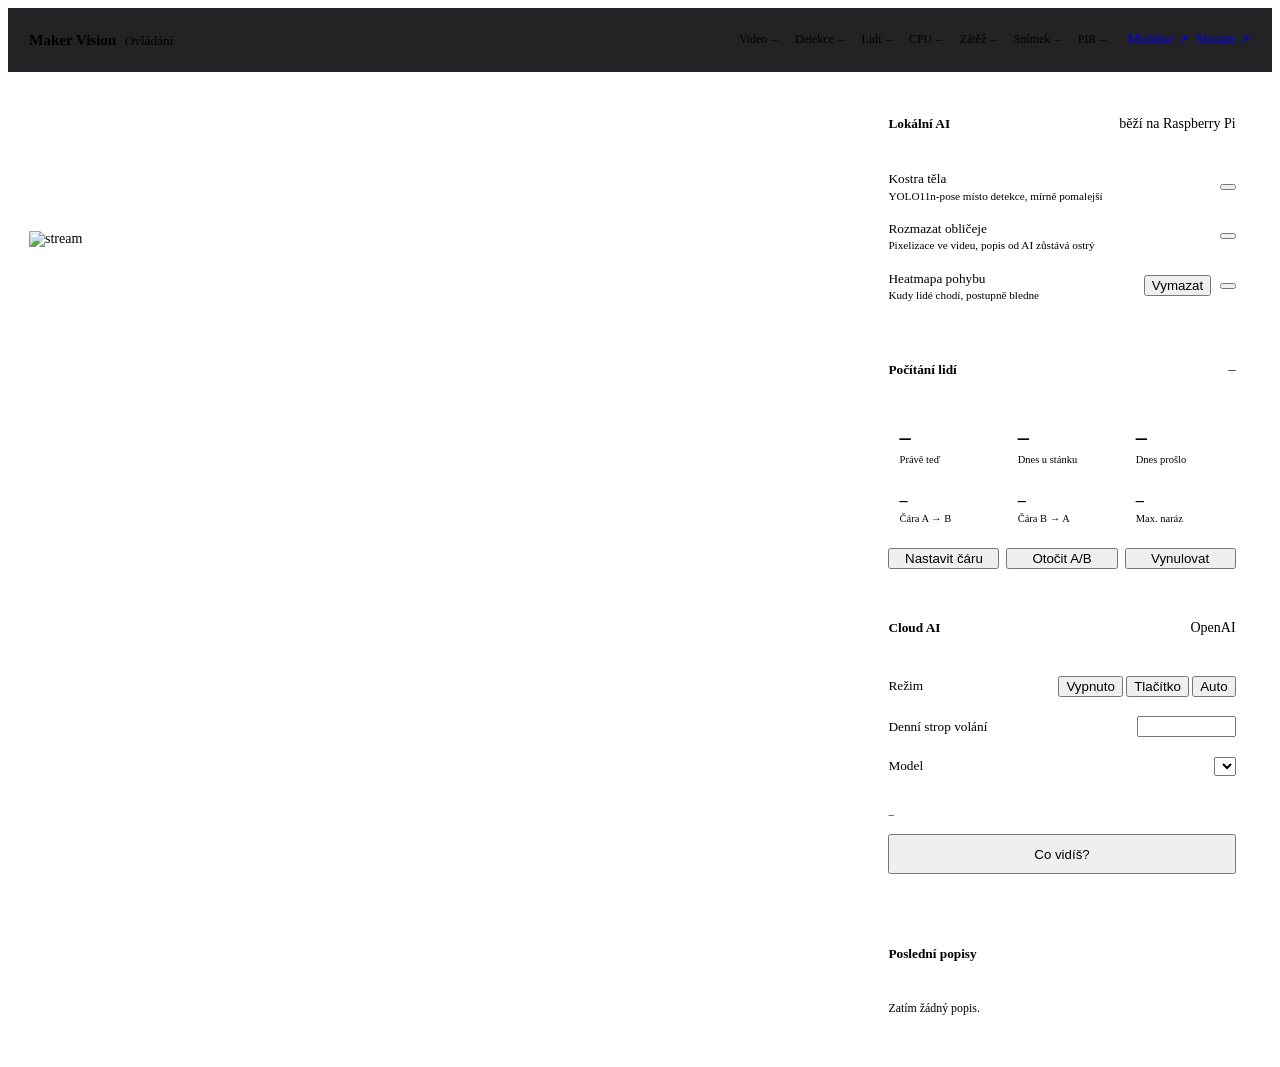
==== commit a7aa8266: "Add PIR sensor with sensor vs AI comparison on display" ====
--- a/src/maker_vision/templates/controls.html
+++ b/src/maker_vision/templates/controls.html
@@ -136,6 +136,7 @@
         <span>CPU<b id="temp">–</b></span>
         <span>Zátěž<b id="load">–</b></span>
         <span>Snímek<b id="age">–</b></span>
+        <span>PIR<b id="pir">–</b></span>
     </div>
     <span class="alert" id="throttle" hidden></span>
     <nav>
@@ -375,6 +376,9 @@
         try {
             const { data } = await fetchJson("/api/status");
             document.getElementById("people").textContent = data.people_now;
+            const pirNode = document.getElementById("pir");
+            pirNode.textContent = data.pir.available ? (data.pir.motion ? "pohyb" : "klid") + ` · ${data.pir.triggers_today}×` : "–";
+            pirNode.title = data.pir.error || "";
             document.getElementById("fps").textContent = data.stream_fps;
             document.getElementById("detect-fps").textContent = data.detect_fps;
             document.getElementById("age").textContent = data.frame_age === null ? "–" : `${data.frame_age} s`;
@@ -395,18 +399,13 @@
         }
     }
 
-    async function drawBoxes() {
-        try {
-            const { data } = await fetchJson("/api/detections");
-            const pendingPoint = pickedPoints && pickedPoints.length === 1 ? pickedPoints[0] : null;
-            drawOverlay(canvas, data, {
-                line: pendingPoint ? null : countLine,
-                pendingPoint,
-                heatmap: showHeatmap ? heatmap.image : null,
-            });
-        } catch (error) {
-            canvas.getContext("2d").clearRect(0, 0, canvas.width, canvas.height);
-        }
+    function refreshOverlay() {
+        const pendingPoint = pickedPoints && pickedPoints.length === 1 ? pickedPoints[0] : null;
+        drawOverlay(canvas, {
+            line: pendingPoint ? null : countLine,
+            pendingPoint,
+            heatmap: showHeatmap ? heatmap.image : null,
+        });
     }
 
     function stopPicking() {
@@ -494,7 +493,7 @@
     loadSettings();
     refreshStatus();
     refreshResults();
-    setInterval(drawBoxes, 100);
+    setInterval(refreshOverlay, 250);
     setInterval(() => { if (showHeatmap) heatmap.refresh(); }, 1000);
     setInterval(refreshStatus, 1000);
     setInterval(refreshResults, 1000);
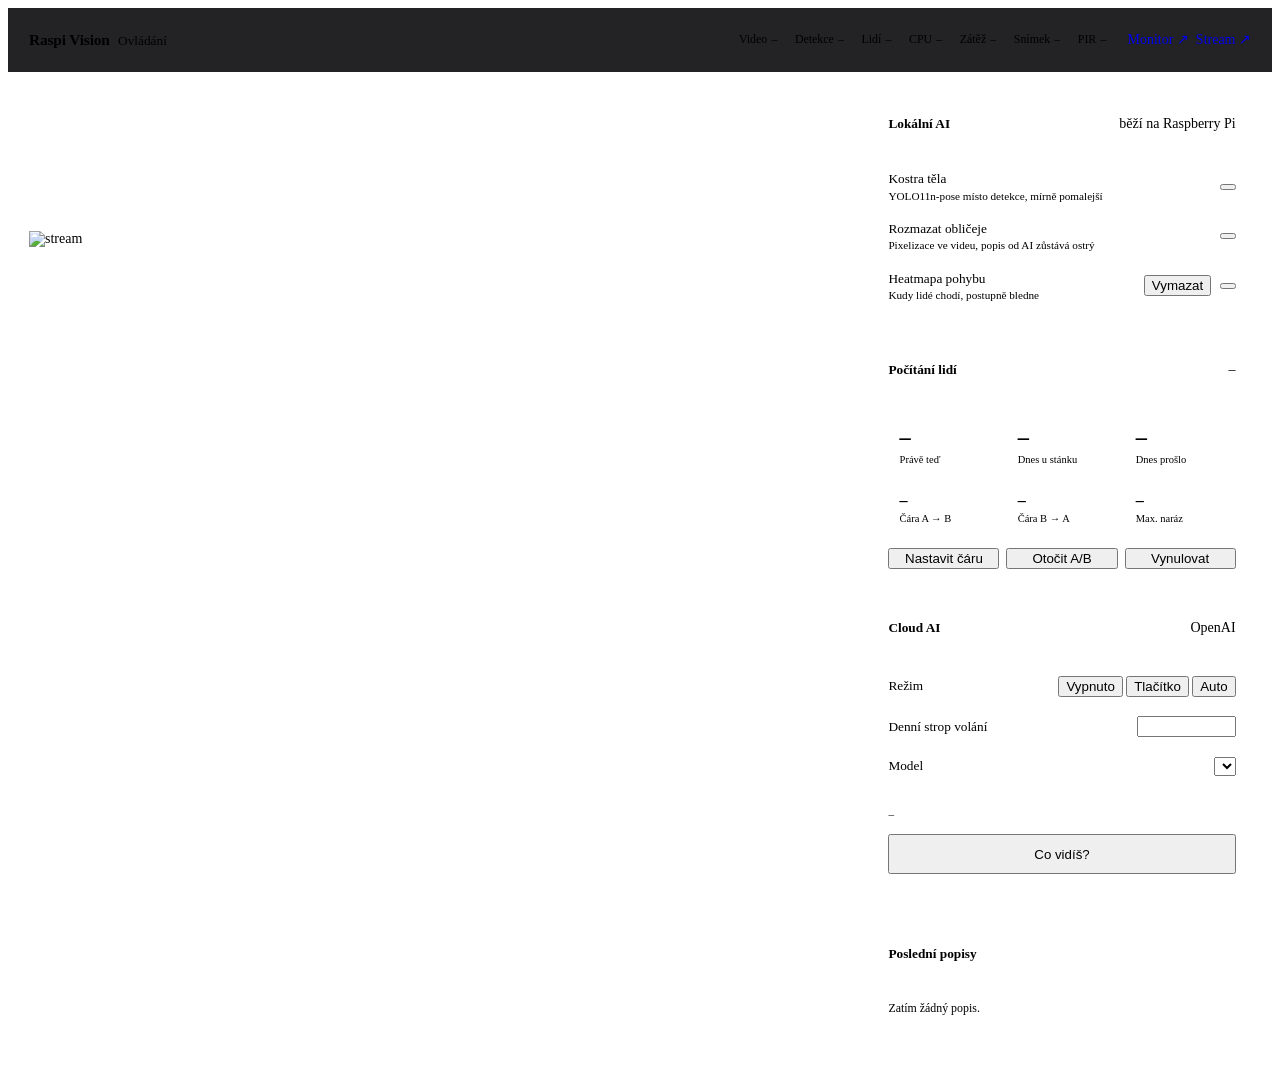
==== commit 9f29545e: "Rebrand to Raspi Vision, remove live badge, show cloud model" ====
--- a/src/maker_vision/templates/controls.html
+++ b/src/maker_vision/templates/controls.html
@@ -1,9 +1,10 @@
 <!DOCTYPE html>
-<html lang="cs">
+<html lang="cs" translate="no">
 <head>
     <meta charset="utf-8">
+    <meta name="google" content="notranslate">
     <meta name="viewport" content="width=device-width, initial-scale=1">
-    <title>Maker Vision · Ovládání</title>
+    <title>Raspi Vision · Ovládání</title>
     <link rel="stylesheet" href="/static/css/theme.css">
     <style>
         html { font-size: 14px; }
@@ -128,7 +129,7 @@
 </head>
 <body>
 <header>
-    <div class="brand"><h1>Maker Vision</h1><span>Ovládání</span></div>
+    <div class="brand"><h1>Raspi Vision</h1><span>Ovládání</span></div>
     <div class="metrics">
         <span>Video<b id="fps">–</b></span>
         <span>Detekce<b id="detect-fps">–</b></span>
@@ -252,6 +253,7 @@
     let pickedPoints = null;
     let resetArmedUntil = 0;
     let showHeatmap = false;
+    let failures = 0;
 
     function element(tag, className, text) {
         const node = document.createElement(tag);
@@ -375,6 +377,8 @@
     async function refreshStatus() {
         try {
             const { data } = await fetchJson("/api/status");
+            if (failures >= 3) location.reload();
+            failures = 0;
             document.getElementById("people").textContent = data.people_now;
             const pirNode = document.getElementById("pir");
             pirNode.textContent = data.pir.available ? (data.pir.motion ? "pohyb" : "klid") + ` · ${data.pir.triggers_today}×` : "–";
@@ -388,6 +392,7 @@
             renderSystem(data.system);
         } catch (error) {
             document.getElementById("fps").textContent = "offline";
+            failures += 1;
         }
     }
 
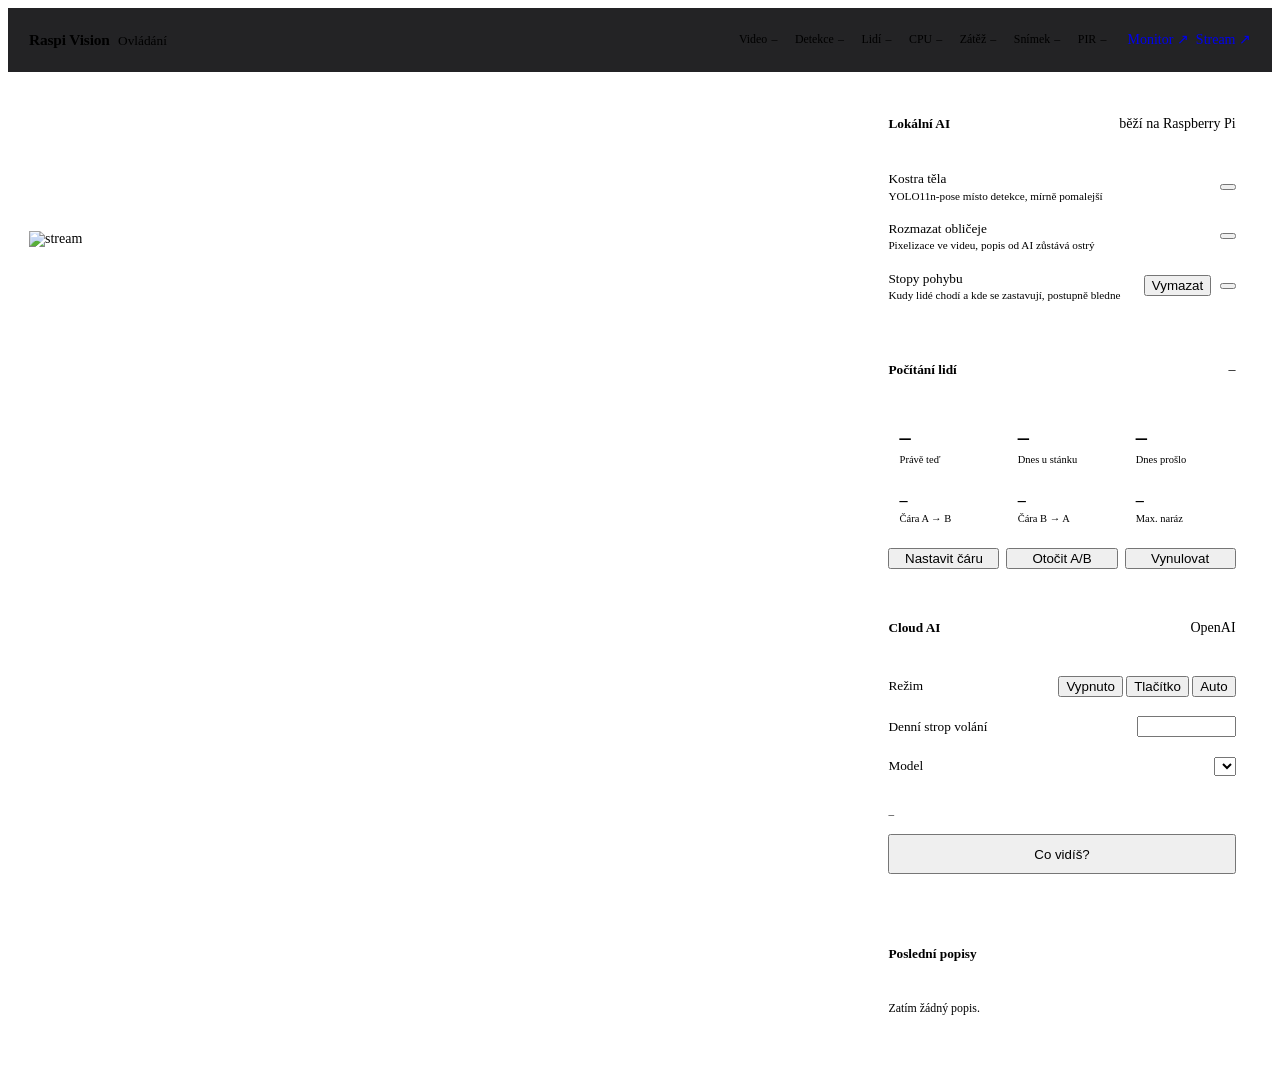
==== commit c434d619: "Redo heatmap as floor trails with legend" ====
--- a/src/maker_vision/templates/controls.html
+++ b/src/maker_vision/templates/controls.html
@@ -167,10 +167,10 @@
                     <button class="switch" data-setting="blur_faces" aria-label="Rozmazat obličeje"></button>
                 </div>
                 <div class="row">
-                    <div>Heatmapa pohybu<span class="sub">Kudy lidé chodí, postupně bledne</span></div>
+                    <div>Stopy pohybu<span class="sub">Kudy lidé chodí a kde se zastavují, postupně bledne</span></div>
                     <div class="controls">
                         <button class="btn" id="heatmap-clear">Vymazat</button>
-                        <button class="switch" data-setting="show_heatmap" aria-label="Heatmapa pohybu"></button>
+                        <button class="switch" data-setting="show_heatmap" aria-label="Stopy pohybu"></button>
                     </div>
                 </div>
             </div>
